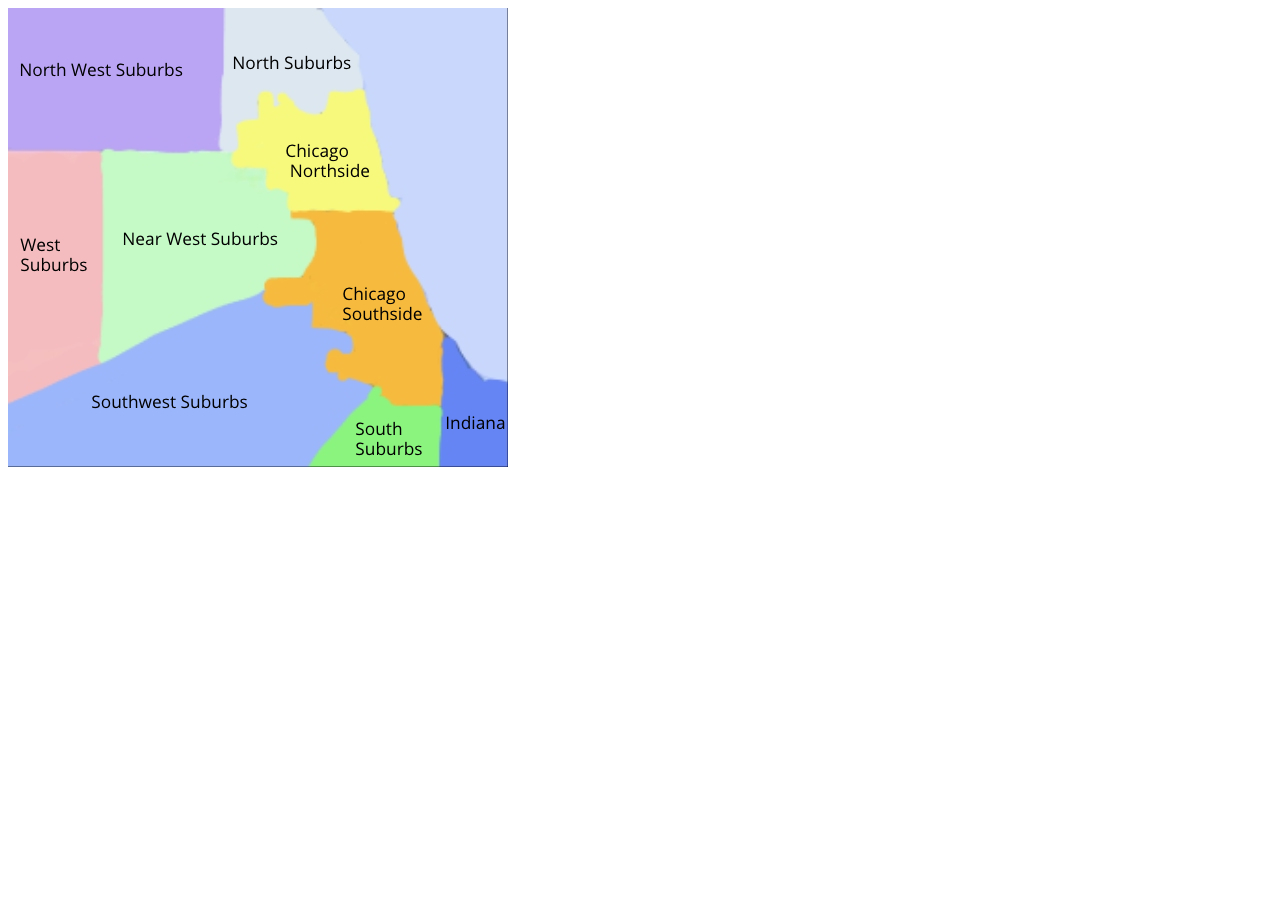
==== index.html @ 31032c91 "Update index.html" ====
<!DOCTYPE html>
<!--Daniel Rybski-->
<html lang="en">
  <head>
    <meta charset="utf-8"/>
    <link rel="stylesheet" type="text/css" href="css/style.css">
    <script src="javascript/java.js"></script>
    <title> Find A Travel Buddy!</title>
  </head>
  <body>
      <img src="media/label.jpg" alt="b.png" class="map">
  </body>
</html>
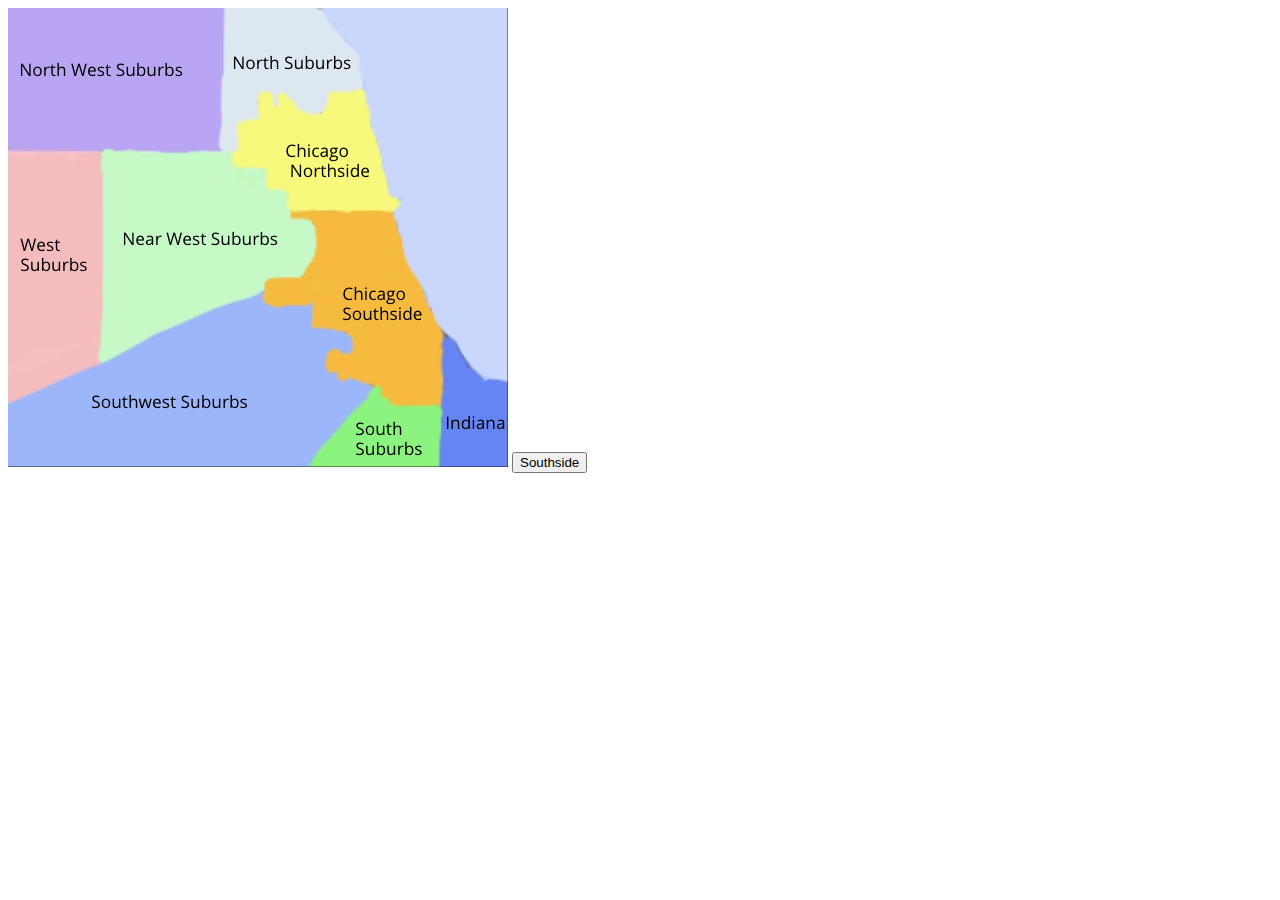
==== commit 0aa6651c: "Update index.html" ====
--- a/index.html
+++ b/index.html
@@ -9,5 +9,7 @@
   </head>
   <body>
       <img src="media/label.jpg" alt="b.png" class="map">
+      <button class="btn">Southside</button>
+</div>
   </body>
 </html>
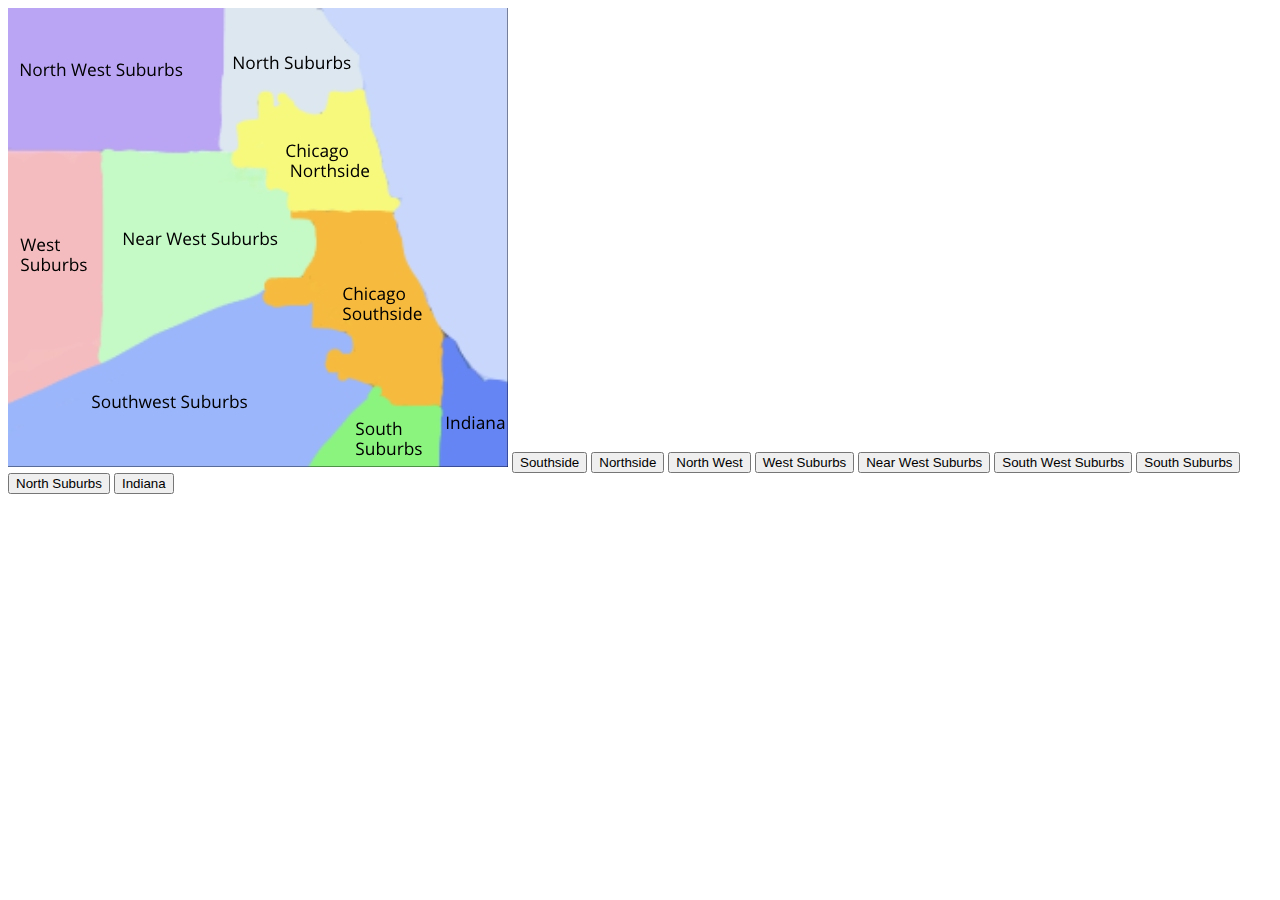
==== commit 710c57c6: "Update index.html" ====
--- a/index.html
+++ b/index.html
@@ -9,7 +9,16 @@
   </head>
   <body>
       <img src="media/label.jpg" alt="b.png" class="map">
-      <button class="btn">Southside</button>
+      <button type="button">Southside</button>
+      <button type="button">Northside</button>
+      <button type="button">North West</button>
+     <button type="button">West Suburbs</button>
+      <button type="button">Near West Suburbs</button>
+      <button type="button">South West Suburbs</button>
+     <button type="button">South Suburbs</button>
+      <button type="button">North Suburbs</button>
+      <button type="button">Indiana</button>
+    
 </div>
   </body>
 </html>
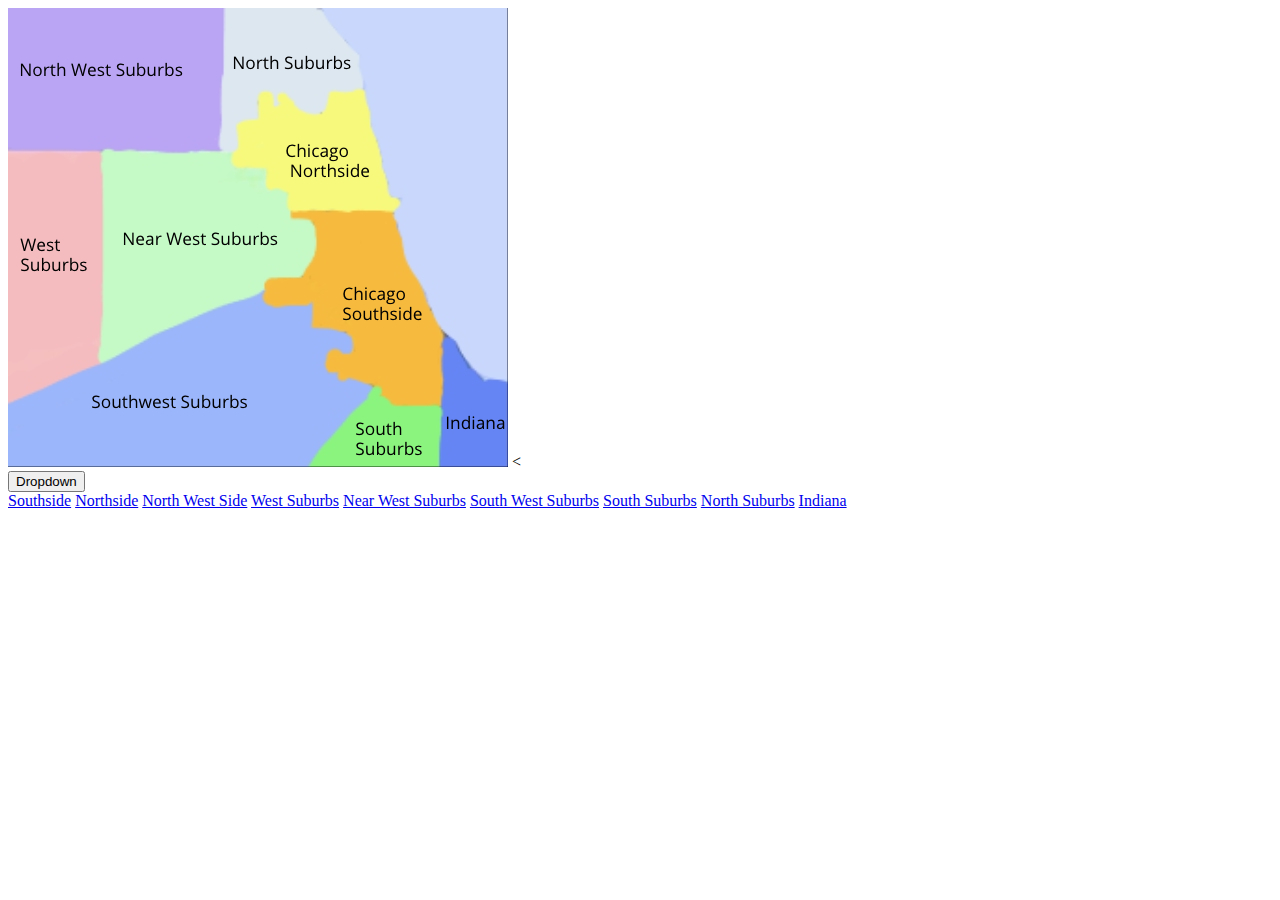
==== commit 43c6fdf4: "Update index.html" ====
--- a/index.html
+++ b/index.html
@@ -9,15 +9,20 @@
   </head>
   <body>
       <img src="media/label.jpg" alt="b.png" class="map">
-      <button type="button">Southside</button>
-      <button type="button">Northside</button>
-      <button type="button">North West</button>
-     <button type="button">West Suburbs</button>
-      <button type="button">Near West Suburbs</button>
-      <button type="button">South West Suburbs</button>
-     <button type="button">South Suburbs</button>
-      <button type="button">North Suburbs</button>
-      <button type="button">Indiana</button>
+   <<div class="dropdown">
+  <button onclick="myFunction()" class="dropbtn">Dropdown</button>
+  <div id="myDropdown" class="dropdown-content">
+    <a href="#">Southside</a>
+    <a href="#">Northside</a>
+    <a href="#">North West Side</a>
+    <a href="#">West Suburbs</a>
+    <a href="#">Near West Suburbs</a>
+    <a href="#">South West Suburbs</a>
+    <a href="#">South Suburbs</a>
+    <a href="#">North Suburbs</a>
+    <a href="#">Indiana</a>
+  </div>
+</div>
     
 </div>
   </body>
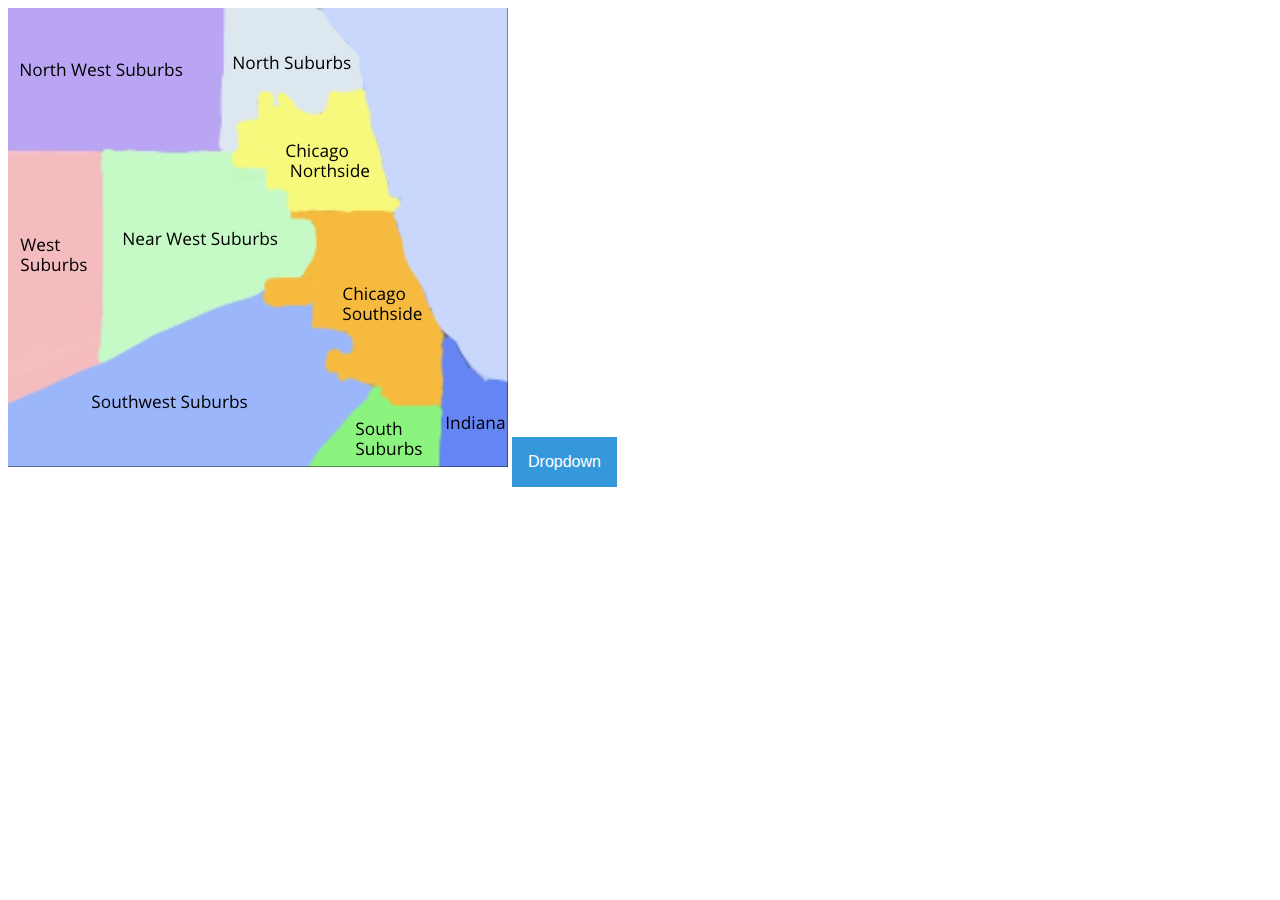
==== commit f0e77bd4: "Update index.html" ====
--- a/index.html
+++ b/index.html
@@ -9,7 +9,7 @@
   </head>
   <body>
       <img src="media/label.jpg" alt="b.png" class="map">
-   <<div class="dropdown">
+   <div class="dropdown">
   <button onclick="myFunction()" class="dropbtn">Dropdown</button>
   <div id="myDropdown" class="dropdown-content">
     <a href="#">Southside</a>
@@ -22,8 +22,5 @@
     <a href="#">North Suburbs</a>
     <a href="#">Indiana</a>
   </div>
-</div>
-    
-</div>
   </body>
 </html>
--- a/css/style.css
+++ b/css/style.css
@@ -0,0 +1,44 @@
+/* Dropdown Button */
+.dropbtn {
+  background-color: #3498DB;
+  color: white;
+  padding: 16px;
+  font-size: 16px;
+  border: none;
+  cursor: pointer;
+}
+
+/* Dropdown button on hover & focus */
+.dropbtn:hover, .dropbtn:focus {
+  background-color: #2980B9;
+}
+
+/* The container <div> - needed to position the dropdown content */
+.dropdown {
+  position: relative;
+  display: inline-block;
+}
+
+/* Dropdown Content (Hidden by Default) */
+.dropdown-content {
+  display: none;
+  position: absolute;
+  background-color: #f1f1f1;
+  min-width: 160px;
+  box-shadow: 0px 8px 16px 0px rgba(0,0,0,0.2);
+  z-index: 1;
+}
+
+/* Links inside the dropdown */
+.dropdown-content a {
+  color: black;
+  padding: 12px 16px;
+  text-decoration: none;
+  display: block;
+}
+
+/* Change color of dropdown links on hover */
+.dropdown-content a:hover {background-color: #ddd}
+
+/* Show the dropdown menu (use JS to add this class to the .dropdown-content container when the user clicks on the dropdown button) */
+.show {display:block;}
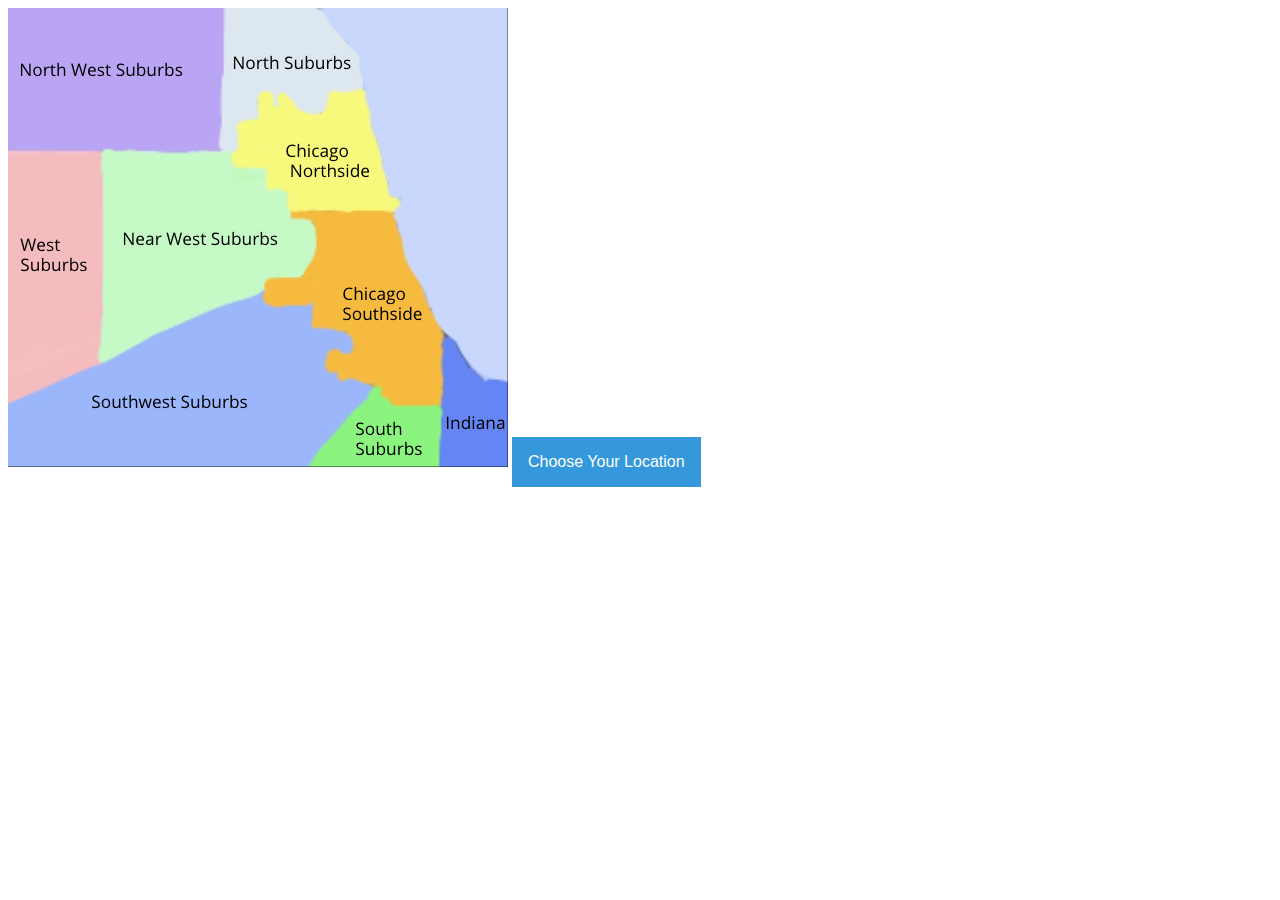
==== commit 43caa289: "Update index.html" ====
--- a/index.html
+++ b/index.html
@@ -10,7 +10,7 @@
   <body>
       <img src="media/label.jpg" alt="b.png" class="map">
    <div class="dropdown">
-  <button onclick="myFunction()" class="dropbtn">Dropdown</button>
+  <button onclick="myFunction()" class="dropbtn">Choose Your Location</button>
   <div id="myDropdown" class="dropdown-content">
     <a href="#">Southside</a>
     <a href="#">Northside</a>
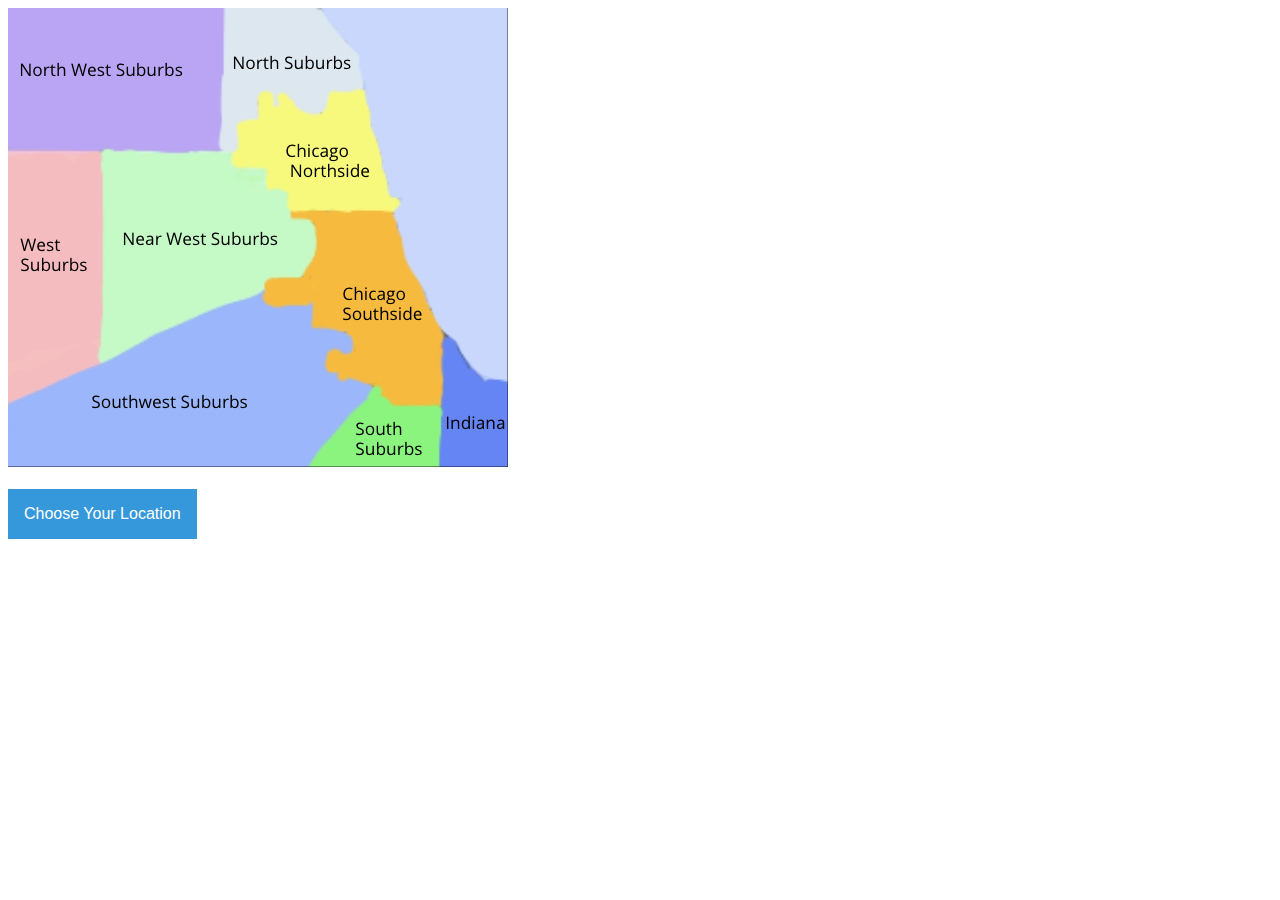
==== commit 32f6bb7c: "Update index.html" ====
--- a/index.html
+++ b/index.html
@@ -9,6 +9,8 @@
   </head>
   <body>
       <img src="media/label.jpg" alt="b.png" class="map">
+    </body> <br>
+  <br>
    <div class="dropdown">
   <button onclick="myFunction()" class="dropbtn">Choose Your Location</button>
   <div id="myDropdown" class="dropdown-content">
@@ -22,5 +24,5 @@
     <a href="#">North Suburbs</a>
     <a href="#">Indiana</a>
   </div>
-  </body>
+
 </html>
